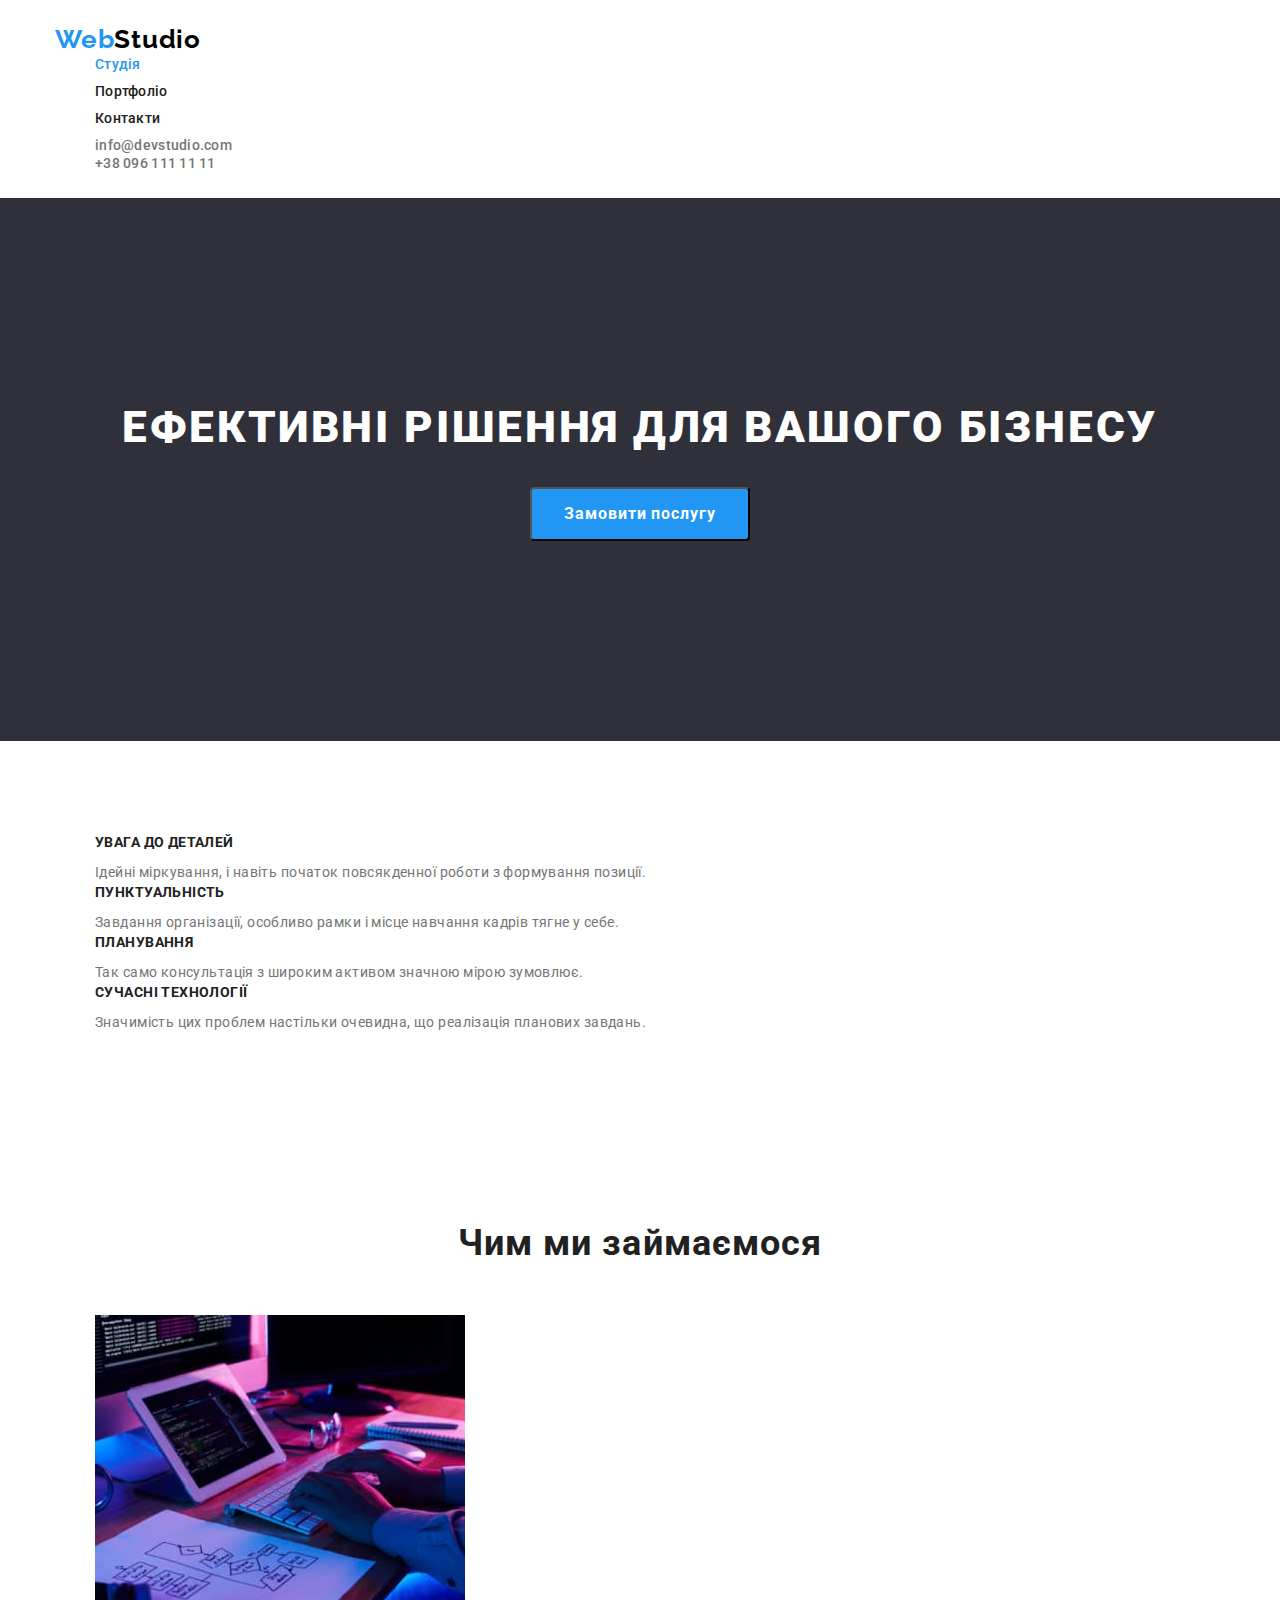
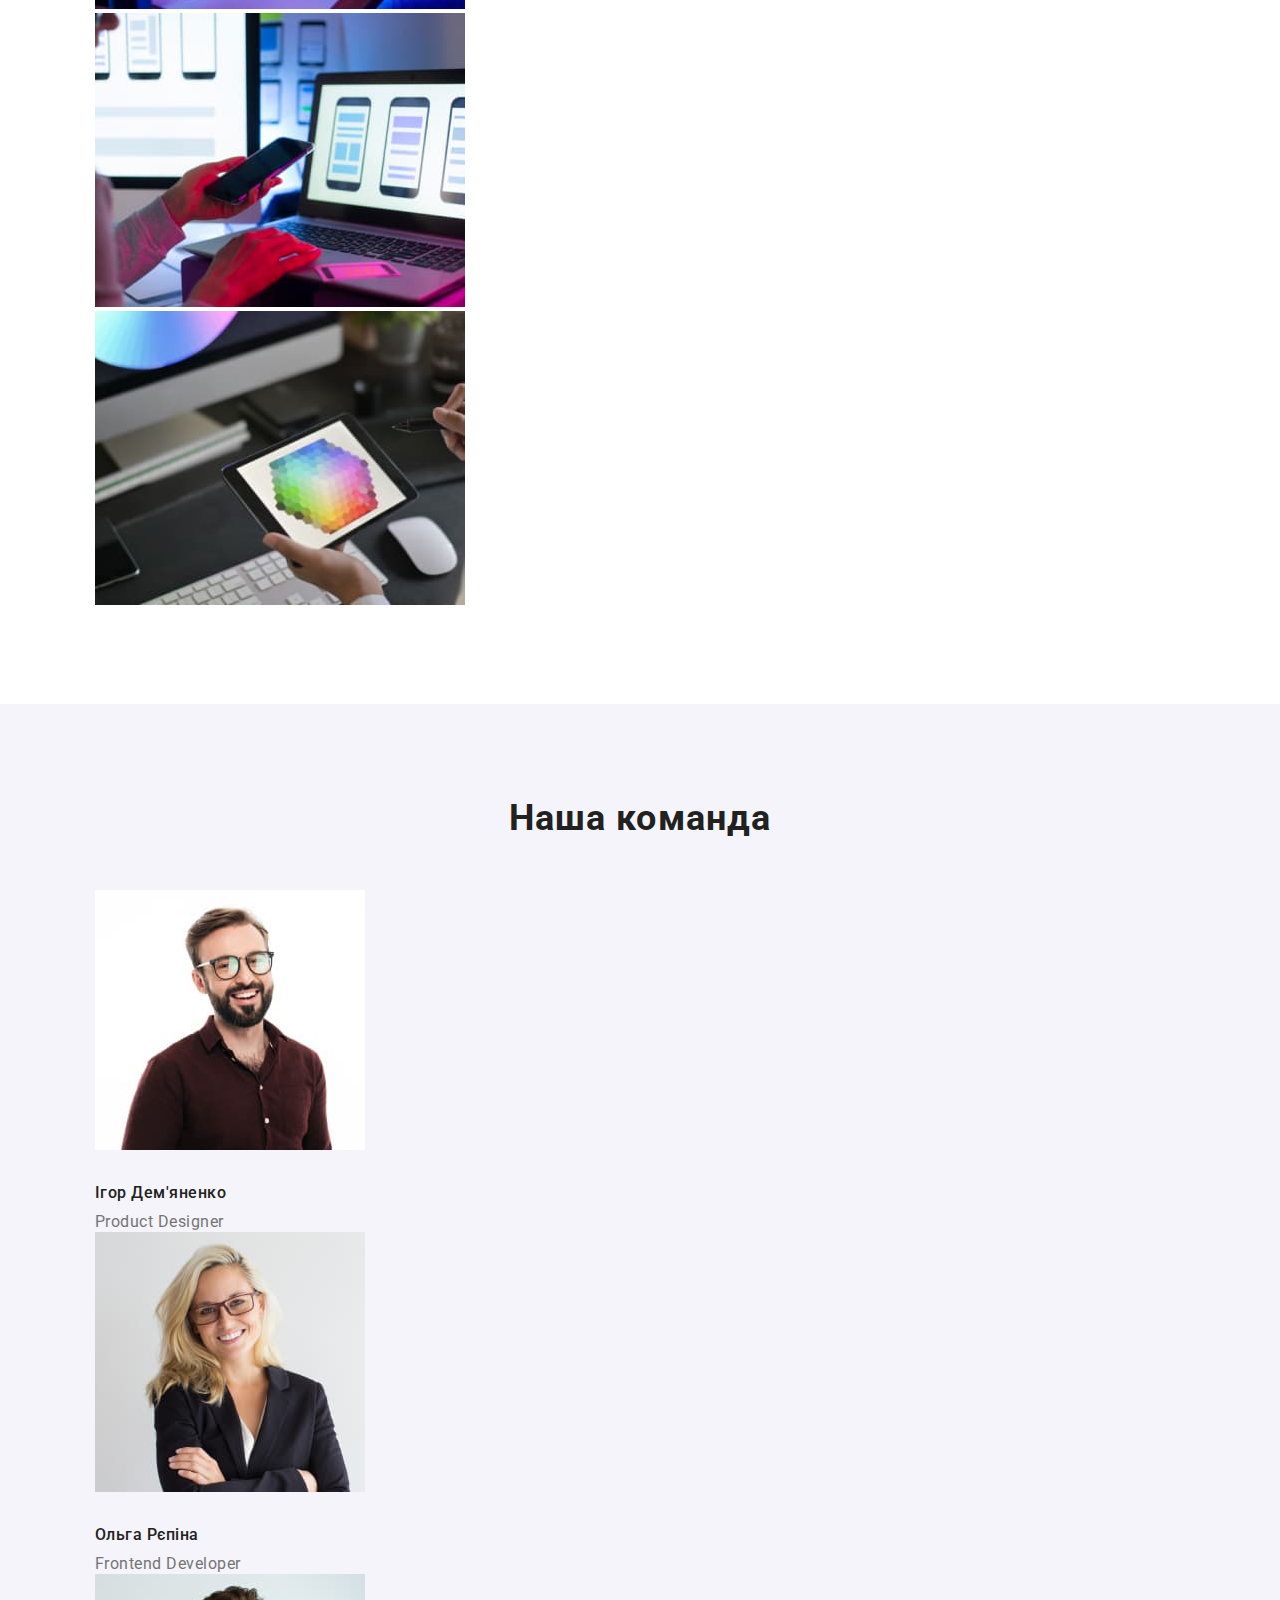
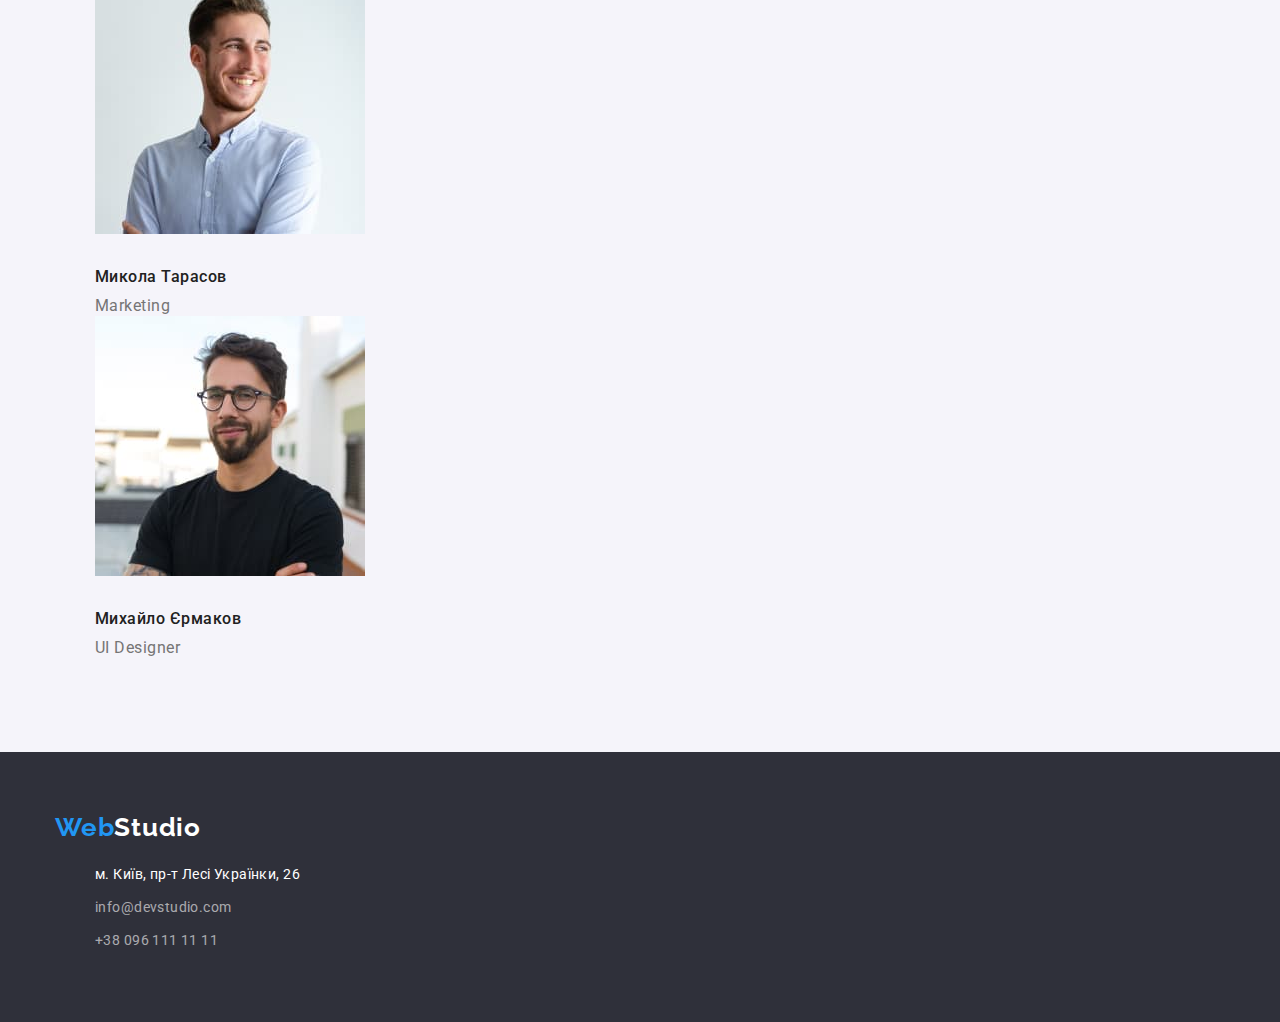
==== index.html @ a7c1e278 "hw-03" ====
<!DOCTYPE html>
<html lang="uk">
  <head>
    <meta charset="UTF-8" />
    <meta http-equiv="X-UA-Compatible" content="IE=edge" />
    <meta name="viewport" content="width=device-width, initial-scale=1.0" />
    <title>Студія</title>
    <link
      href="https://fonts.googleapis.com/css2?family=Raleway:wght@700&family=Roboto:wght@400;500;700;900&display=swap"
      rel="stylesheet"
    />
    <link
      rel="stylesheet"
      href="https://cdnjs.cloudflare.com/ajax/libs/modern-normalize/1.1.0/modern-normalize.min.css"
    />
    <link rel="stylesheet" href="./css/styles.css" />
  </head>
  <body>
    <header class="header">
      <div class="container">
        <a class="logo" href="./">Web<span class="logo-studio">Studio</span></a>
        <nav>
          <ul class="site-nav list">
            <li><a class="link current" href="./index.html">Студія</a></li>
            <li><a class="link" href="./portfolio.html">Портфоліо</a></li>
            <li><a class="link" href="./contacts.html">Контакти</a></li>
          </ul>
        </nav>
        <ul class="contacts-header list">
          <li>
            <a class="contact" href="mailto:info@devstudio.com"
              >info@devstudio.com</a
            >
          </li>
          <li>
            <a class="contact" href="tel:+380961111111">+38 096 111 11 11</a>
          </li>
        </ul>
      </div>
    </header>

    <main>
      <!-- шапка -->
      <section class="hero">
        <div class="container">
          <h1 class="hero-title">Ефективні рішення для вашого бізнесу</h1>
          <button class="button" type="button">Замовити послугу</button>
        </div>
      </section>
      <!-- особливості -->
      <section class="section">
        <div class="container">
          <h2 class="visually-hidden">особливості</h2>
          <ul class="list">
            <li>
              <h3 class="section-title">УВАГА ДО ДЕТАЛЕЙ</h3>
              <p class="section-paragraph">
                Ідейні міркування, і навіть початок повсякденної роботи з
                формування позиції.
              </p>
            </li>
            <li>
              <h3 class="section-title">ПУНКТУАЛЬНІСТЬ</h3>
              <p class="section-paragraph">
                Завдання організації, особливо рамки і місце навчання кадрів
                тягне у себе.
              </p>
            </li>
            <li>
              <h3 class="section-title">ПЛАНУВАННЯ</h3>
              <p class="section-paragraph">
                Так само консультація з широким активом значною мірою зумовлює.
              </p>
            </li>
            <li>
              <h3 class="section-title">СУЧАСНІ ТЕХНОЛОГІЇ</h3>
              <p class="section-paragraph">
                Значимість цих проблем настільки очевидна, що реалізація
                планових завдань.
              </p>
            </li>
          </ul>
        </div>
      </section>
      <!-- чим ми займаємось -->
      <section class="section">
        <div class="container">
          <h2 class="box">Чим ми займаємося</h2>
          <ul class="list">
            <li>
              <img src="./images/box1.jpg" width="370" alt="заняття" />
            </li>
            <li>
              <img src="./images/box2.jpg" width="370" alt="заняття" />
            </li>
            <li>
              <img src="./images/box3.jpg" width="370" alt="заняття" />
            </li>
          </ul>
        </div>
      </section>
      <!-- команда -->
      <section class="team">
        <div class="container">
          <h2 class="box">Наша команда</h2>
          <ul class="list">
            <li>
              <img
                class="team-photo"
                src="./images/person1.jpg"
                width="270"
                alt="працівник"
              />
              <h3 class="team-name">Ігор Дем'яненко</h3>
              <p class="team-job">Product Designer</p>
            </li>
            <li>
              <img
                class="team-photo"
                src="./images/person2.jpg"
                width="270"
                alt="працівник"
              />
              <h3 class="team-name">Ольга Рєпіна</h3>
              <p class="team-job">Frontend Developer</p>
            </li>
            <li>
              <img
                class="team-photo"
                src="./images/person3.jpg"
                width="270"
                alt="працівник"
              />
              <h3 class="team-name">Микола Тарасов</h3>
              <p class="team-job">Marketing</p>
            </li>
            <li>
              <img
                class="team-photo"
                src="./images/person4.jpg"
                width="270"
                alt="працівник"
              />
              <h3 class="team-name">Михайло Єрмаков</h3>
              <p class="team-job">UI Designer</p>
            </li>
          </ul>
        </div>
      </section>
    </main>
    <footer class="footer">
      <div class="container">
        <a class="logo" href="./">Web<span class="logo-footer">Studio</span></a>
        <address class="footer-address">
          <ul class="address list">
            <li>
              <a class="link location" href="#"
                >м. Київ, пр-т Лесі Українки, 26</a
              >
            </li>
            <li>
              <a class="link" href="mailto:info@devstudio.com"
                >info@devstudio.com</a
              >
            </li>
            <li>
              <a class="link" href="tel:+380961111111">+38 096 111 11 11</a>
            </li>
          </ul>
        </address>
      </div>
    </footer>
  </body>
</html>
---- css/styles.css ----
/* цвет основного цекста #212121 */
/* вторичный цвет #757575 */
/* белый #FFFFFF */
/* цвет акцента #2196F3 */
/* вторчный цвет фона #2F303A */

/* Стилізація сторінки студія */

html {
  box-sizing: border-box;
}

*,
*::before,
*::after {
  box-sizing: inherit;
}

:root {
  --primary-text-color: #212121;
  --secondary-text-color: #757575;
  --accent-text-color: #2196f3;
  --white-proect-color: #ffffff;
}

body {
  margin: 0;
  background-color: var(--white-proect-color);
  color: var(--primary-text-color);
  font-family: Roboto, sans-serif;
}

.container {
  width: 1200px;
  padding-left: 15px;
  padding-right: 15px;
  margin-right: auto;
  margin-left: auto;
}

.list {
  list-style: none;
  margin-top: 0;
  margin-bottom: 0;
}

a {
  text-decoration: none;
}

.visually-hidden {
  position: absolute;
  width: 1px;
  height: 1px;
  margin: -1px;
  border: 0;
  padding: 0;

  white-space: nowrap;
  clip-path: inset(100%);
  clip: rect(0 0 0 0);
  overflow: hidden;
}

/* Header */
.header {
  padding-top: 24px;
  padding-bottom: 25px;
}

.logo {
  color: var(--accent-text-color);
  font-family: "Raleway", sans-serif;
  font-weight: 700;
  font-size: 26px;
  line-height: 1.19;
  letter-spacing: 0.03em;
}

.logo-studio {
  color: #000000;
}

/* Nav */
.site-nav .link {
  color: var(--primary-text-color);
  font-weight: 500;
  font-size: 14px;
  line-height: 1.14;
  letter-spacing: 0.02em;
}

.current.link {
  color: var(--accent-text-color);
}

.site-nav .link:hover,
.site-nav .link:focus {
  color: var(--accent-text-color);
}

.contacts-header .contact {
  color: var(--secondary-text-color);
  font-weight: 500;
  font-size: 14px;
  line-height: 1.14;
  letter-spacing: 0.02em;
}

.contacts-header .contact:hover,
.contacts-header .contact:focus {
  color: var(--accent-text-color);
}

/* main */

/* шапка */

.hero {
  background-color: #2f303a;
  padding-top: 200px;
  padding-bottom: 200px;
}

.hero-title {
  margin-top: 0;
  margin-bottom: 30px;
  font-weight: 900;
  font-size: 44px;
  line-height: 1.36;
  text-align: center;
  letter-spacing: 0.06em;
  text-transform: uppercase;
  color: var(--white-proect-color);
}

.button {
  margin-left: auto;
  margin-right: auto;
  background-color: var(--accent-text-color);
  border-radius: 4px;
  padding: 10px 32px;
  font-family: inherit;
  font-weight: 700;
  font-size: 16px;
  line-height: 1.87;
  display: flex;
  align-items: center;

  letter-spacing: 0.06em;

  color: var(--white-proect-color);
}

.button:hover,
.button:focus {
  background-color: #188ce8;
}

/* <!-- особливості --> */
.section {
  padding-top: 94px;
  padding-bottom: 94px;
}

.section-paragraph {
  margin-top: 0;
  margin-bottom: 0px;
  font-size: 14px;
  line-height: 1.71;
  letter-spacing: 0.03em;
  color: var(--secondary-text-color);
}

.section-title {
  margin-top: 0;
  margin-bottom: 10px;
  font-size: 14px;
  line-height: 1.14;
  letter-spacing: 0.03em;
  text-transform: uppercase;
}

/* заголовки другого рівня */

.box {
  margin-top: 0;
  margin-bottom: 50px;
  font-size: 36px;
  line-height: 1.16;
  text-align: center;
  letter-spacing: 0.03em;
}

/* <!-- команда --> */

.team {
  background-color: #f5f4fa;
  padding-top: 94px;
  padding-bottom: 94px;
}

.team-photo {
  margin-bottom: 30px;
}

.team-name {
  margin-top: 0;
  margin-bottom: 10px;
  font-weight: 500;
  font-size: 16px;
  line-height: 1.18;
  letter-spacing: 0.03em;
}

.team-job {
  margin-top: 0;
  margin-bottom: 0px;
  font-size: 16px;
  line-height: 1.18;
  letter-spacing: 0.03em;
  color: var(--secondary-text-color);
}

/* footer */

.footer {
  background-color: #2f303a;
  padding-top: 60px;
  padding-bottom: 60px;
}

.logo-footer {
  color: var(--white-proect-color);
  display: inline-block;
  margin-bottom: 20px;
}

.footer-address {
  font-style: normal;
}

.link {
  display: inline-block;
  margin-bottom: 9px;
  font-weight: 400;
  font-size: 14px;
  line-height: 1.71;
  letter-spacing: 0.03em;
  color: rgba(255, 255, 255, 0.6);
}

.address .link:hover,
.address .link:focus {
  color: var(--accent-text-color);
}

.location.link {
  color: var(--white-proect-color);
  display: inline-block;
  margin-bottom: 9px;
}

/* стилізація сторінки портфоліо */

.portfolio.list {
  padding-top: 0;
  padding-bottom: 0;
  margin-bottom: 34px;
}
 .portfolio-img {
  display: inline-block;
  margin-bottom: 20px;
 }

.portfolio {
  padding-bottom: 94px;
  padding-top: 94px;
}

.second.button {
  display: inline-block;

  color: var(--primary-text-color);
  font-family: inherit;
  font-weight: 500;
  font-size: 16px;
  line-height: 1.62;
  letter-spacing: 0.03em;
  background: #f5f4fa;
  border-radius: 4px;
  border: none;
}

.second.button:hover,
.second.button:focus {
  color: var(--white-proect-color);
  background-color: var(--accent-text-color);
}

.portfolio-title {
  margin-top: 0;
  margin-bottom: 4px;
  font-weight: 700;
  font-size: 18px;
  line-height: 2;
  letter-spacing: 0.06em;
}

.portfolio .portfolio-title {
  color: var(--primary-text-color);
}

.portfolio-sites {
  margin: 0;
  font-weight: 400;
  font-size: 16px;
  line-height: 1.87;
  letter-spacing: 0.03em;
  color: var(--secondary-text-color);
}
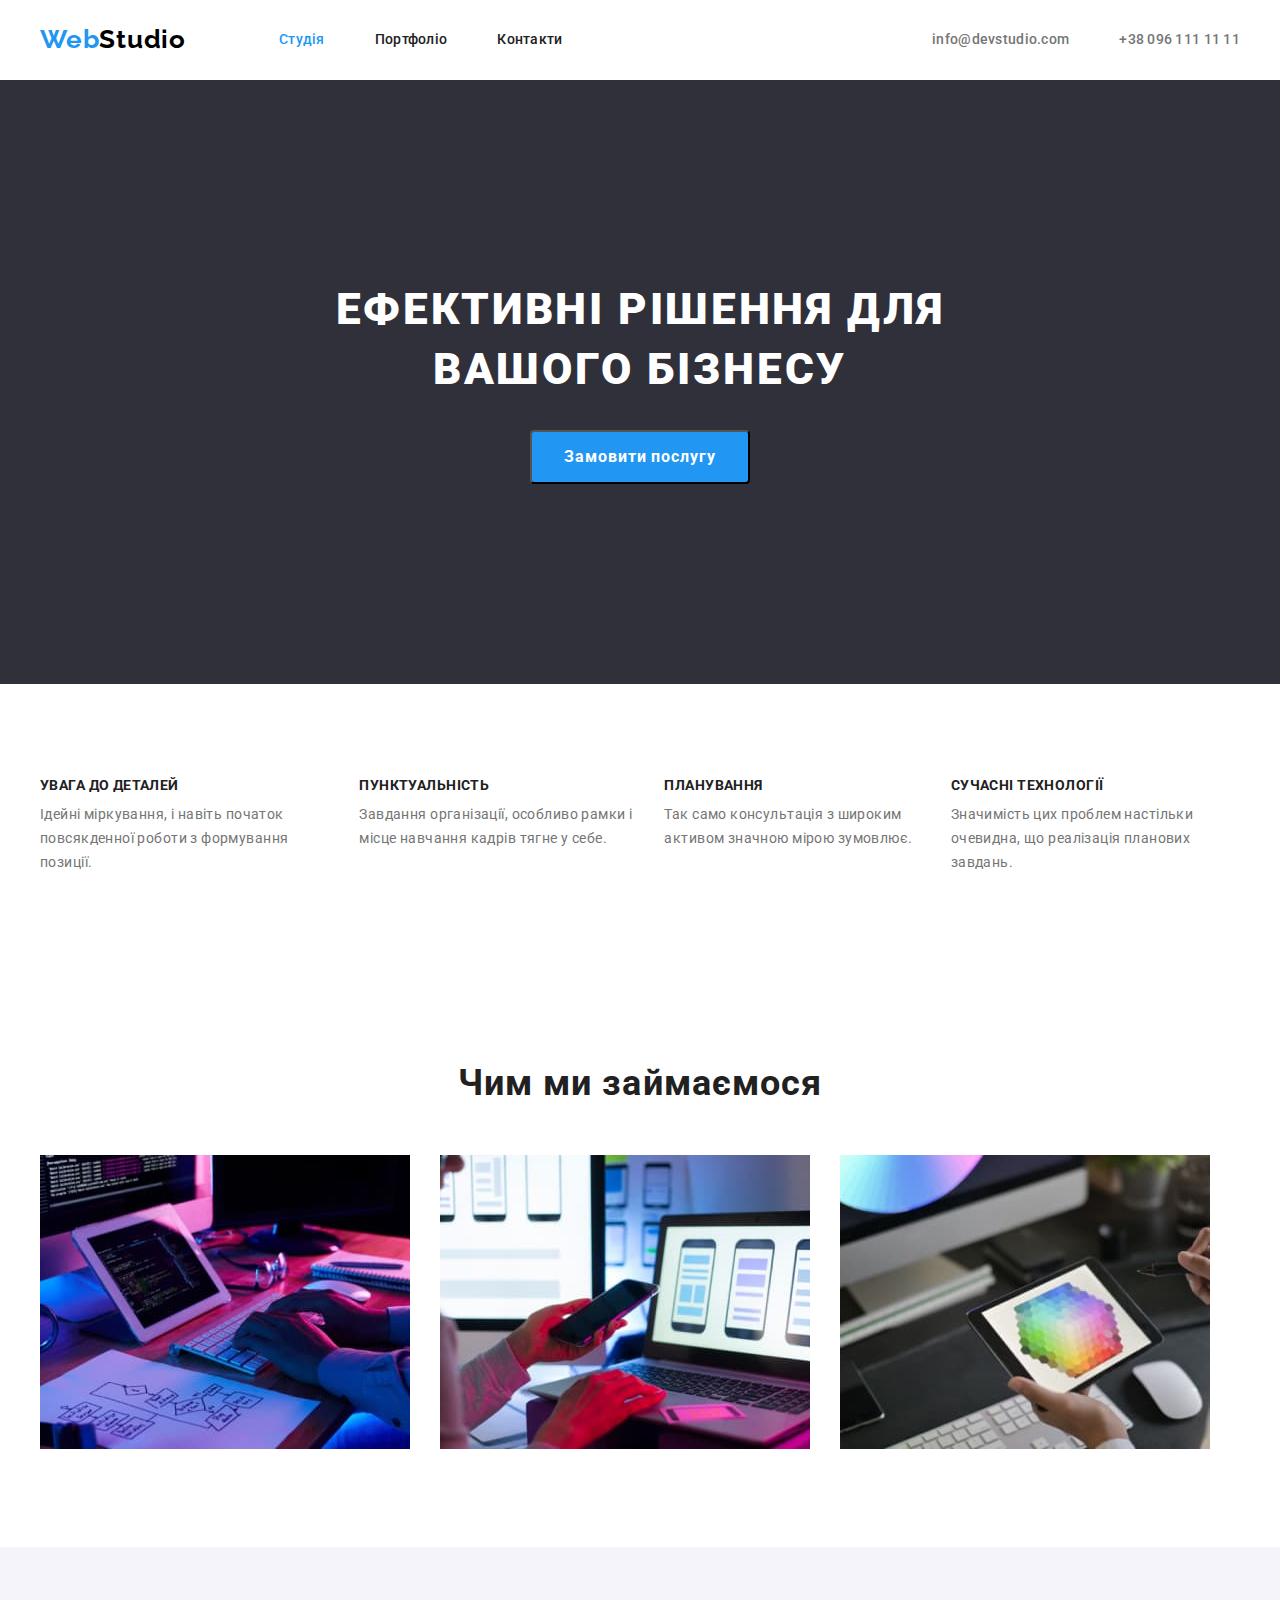
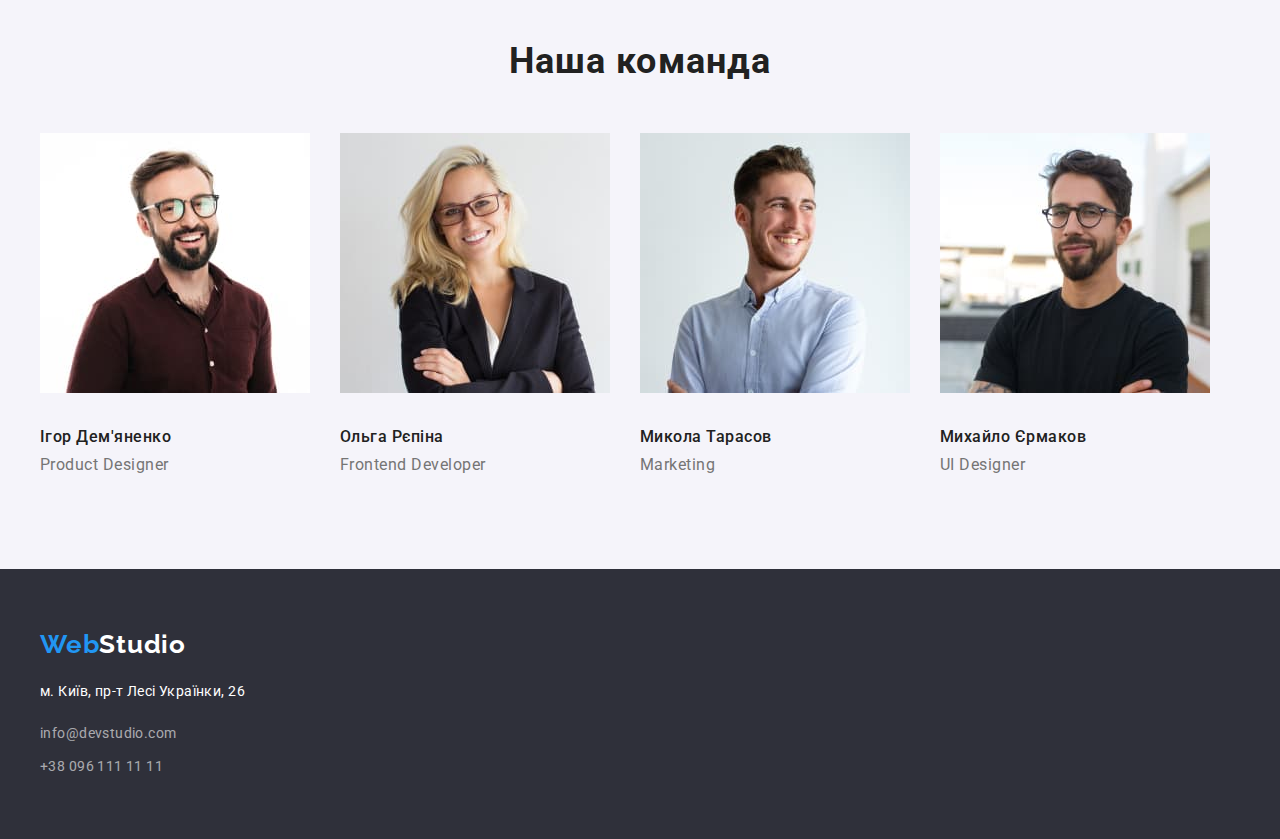
==== commit 853f396b: "update hw03" ====
--- a/index.html
+++ b/index.html
@@ -17,22 +17,22 @@
   </head>
   <body>
     <header class="header">
-      <div class="container">
+      <div class="container main-nav">
         <a class="logo" href="./">Web<span class="logo-studio">Studio</span></a>
         <nav>
           <ul class="site-nav list">
-            <li><a class="link current" href="./index.html">Студія</a></li>
-            <li><a class="link" href="./portfolio.html">Портфоліо</a></li>
-            <li><a class="link" href="./contacts.html">Контакти</a></li>
+            <li class="item"><a class="link current" href="./index.html">Студія</a></li>
+            <li class="item"><a class="link" href="./portfolio.html">Портфоліо</a></li>
+            <li class="item"><a class="link" href="./contacts.html">Контакти</a></li>
           </ul>
         </nav>
         <ul class="contacts-header list">
-          <li>
+          <li class="item">
             <a class="contact" href="mailto:info@devstudio.com"
               >info@devstudio.com</a
             >
           </li>
-          <li>
+          <li class="item">
             <a class="contact" href="tel:+380961111111">+38 096 111 11 11</a>
           </li>
         </ul>
@@ -49,30 +49,30 @@
       </section>
       <!-- особливості -->
       <section class="section">
-        <div class="container">
+        <div class="container specials">
           <h2 class="visually-hidden">особливості</h2>
           <ul class="list">
-            <li>
+            <li class="elements">
               <h3 class="section-title">УВАГА ДО ДЕТАЛЕЙ</h3>
               <p class="section-paragraph">
                 Ідейні міркування, і навіть початок повсякденної роботи з
                 формування позиції.
               </p>
             </li>
-            <li>
+            <li class="elements">
               <h3 class="section-title">ПУНКТУАЛЬНІСТЬ</h3>
               <p class="section-paragraph">
                 Завдання організації, особливо рамки і місце навчання кадрів
                 тягне у себе.
               </p>
             </li>
-            <li>
+            <li class="elements">
               <h3 class="section-title">ПЛАНУВАННЯ</h3>
               <p class="section-paragraph">
                 Так само консультація з широким активом значною мірою зумовлює.
               </p>
             </li>
-            <li>
+            <li class="elements">
               <h3 class="section-title">СУЧАСНІ ТЕХНОЛОГІЇ</h3>
               <p class="section-paragraph">
                 Значимість цих проблем настільки очевидна, що реалізація
@@ -84,27 +84,28 @@
       </section>
       <!-- чим ми займаємось -->
       <section class="section">
-        <div class="container">
+        <div class="container employment">
           <h2 class="box">Чим ми займаємося</h2>
           <ul class="list">
-            <li>
+            <li class="images">
               <img src="./images/box1.jpg" width="370" alt="заняття" />
             </li>
-            <li>
+            <li class="images">
               <img src="./images/box2.jpg" width="370" alt="заняття" />
             </li>
-            <li>
+            <li class="images">
               <img src="./images/box3.jpg" width="370" alt="заняття" />
             </li>
+            
           </ul>
         </div>
       </section>
       <!-- команда -->
       <section class="team">
-        <div class="container">
+        <div class="container people">
           <h2 class="box">Наша команда</h2>
           <ul class="list">
-            <li>
+            <li class="workers">
               <img
                 class="team-photo"
                 src="./images/person1.jpg"
@@ -114,7 +115,7 @@
               <h3 class="team-name">Ігор Дем'яненко</h3>
               <p class="team-job">Product Designer</p>
             </li>
-            <li>
+            <li class="workers">
               <img
                 class="team-photo"
                 src="./images/person2.jpg"
@@ -124,7 +125,7 @@
               <h3 class="team-name">Ольга Рєпіна</h3>
               <p class="team-job">Frontend Developer</p>
             </li>
-            <li>
+            <li class="workers">
               <img
                 class="team-photo"
                 src="./images/person3.jpg"
@@ -134,7 +135,7 @@
               <h3 class="team-name">Микола Тарасов</h3>
               <p class="team-job">Marketing</p>
             </li>
-            <li>
+            <li class="workers">
               <img
                 class="team-photo"
                 src="./images/person4.jpg"
@@ -153,17 +154,17 @@
         <a class="logo" href="./">Web<span class="logo-footer">Studio</span></a>
         <address class="footer-address">
           <ul class="address list">
-            <li>
+            <li class="end">
               <a class="link location" href="#"
                 >м. Київ, пр-т Лесі Українки, 26</a
               >
             </li>
-            <li>
+            <li class="end">
               <a class="link" href="mailto:info@devstudio.com"
                 >info@devstudio.com</a
               >
             </li>
-            <li>
+            <li class="end">
               <a class="link" href="tel:+380961111111">+38 096 111 11 11</a>
             </li>
           </ul>
--- a/css/styles.css
+++ b/css/styles.css
@@ -31,7 +31,7 @@
 }
 
 .container {
-  width: 1200px;
+  width: 1230px;
   padding-left: 15px;
   padding-right: 15px;
   margin-right: auto;
@@ -42,6 +42,7 @@
   list-style: none;
   margin-top: 0;
   margin-bottom: 0;
+  padding: 0;
 }
 
 a {
@@ -82,6 +83,21 @@
 }
 
 /* Nav */
+
+.main-nav {
+  display: flex;
+  align-items: center;
+}
+
+.site-nav {
+  display: flex;
+  margin-left: 93px;
+}
+
+.site-nav .item:not(:last-child) {
+  margin-right: 50px;
+}
+
 .site-nav .link {
   color: var(--primary-text-color);
   font-weight: 500;
@@ -99,6 +115,15 @@
   color: var(--accent-text-color);
 }
 
+.contacts-header {
+  display: flex;
+  margin-left: auto;
+}
+
+.contacts-header .item + .item {
+  margin-left: 50px;
+}
+
 .contacts-header .contact {
   color: var(--secondary-text-color);
   font-weight: 500;
@@ -120,23 +145,25 @@
   background-color: #2f303a;
   padding-top: 200px;
   padding-bottom: 200px;
+  text-align: center;
 }
 
 .hero-title {
   margin-top: 0;
   margin-bottom: 30px;
+  margin-left: auto;
+  margin-right: auto;
   font-weight: 900;
   font-size: 44px;
   line-height: 1.36;
-  text-align: center;
+  width: 696px;
+
   letter-spacing: 0.06em;
   text-transform: uppercase;
   color: var(--white-proect-color);
 }
 
 .button {
-  margin-left: auto;
-  margin-right: auto;
   background-color: var(--accent-text-color);
   border-radius: 4px;
   padding: 10px 32px;
@@ -144,7 +171,7 @@
   font-weight: 700;
   font-size: 16px;
   line-height: 1.87;
-  display: flex;
+
   align-items: center;
 
   letter-spacing: 0.06em;
@@ -158,6 +185,20 @@
 }
 
 /* <!-- особливості --> */
+
+.specials .list {
+  display: flex;
+}
+
+.elements {
+  width: calc((100%-90px) / 4);
+  margin-right: 30px;
+}
+
+.elements:nth-child(4n) {
+  margin-right: 0;
+}
+
 .section {
   padding-top: 94px;
   padding-bottom: 94px;
@@ -192,7 +233,33 @@
   letter-spacing: 0.03em;
 }
 
+/* <!-- чим ми займаємось --> */
+.employment .list {
+  display: flex;
+}
+
+.images {
+  width: calc((100%-60px) / 3);
+  margin-right: 30px;
+}
+
+.images:nth-child(3n) {
+  margin-right: 0;
+}
+
 /* <!-- команда --> */
+
+.people .list {
+  display: flex;
+}
+
+.workers {
+  width: calc((100%-90px) / 4);
+  margin-right: 30px;
+}
+.workers:nth-child(4n) {
+  margin-right: 0;
+}
 
 .team {
   background-color: #f5f4fa;
@@ -240,9 +307,16 @@
   font-style: normal;
 }
 
+.end {
+  margin-bottom: 9px;
+}
+
+.end:last-child {
+  margin-bottom: 0;
+}
+
 .link {
   display: inline-block;
-  margin-bottom: 9px;
   font-weight: 400;
   font-size: 14px;
   line-height: 1.71;
@@ -264,14 +338,23 @@
 /* стилізація сторінки портфоліо */
 
 .portfolio.list {
+  display: flex;
+  justify-content: center;
+}
+
+.portfolio-button {
+  margin-right: 8px;
+}
+
+.portfolio-button:last-child {
+  margin-right: 0;
+}
+
+.portfolio.list {
   padding-top: 0;
   padding-bottom: 0;
   margin-bottom: 34px;
 }
- .portfolio-img {
-  display: inline-block;
-  margin-bottom: 20px;
- }
 
 .portfolio {
   padding-bottom: 94px;
@@ -298,7 +381,21 @@
   background-color: var(--accent-text-color);
 }
 
+.portfolio-imgs {
+  display: flex;
+  flex-wrap: wrap;
+  gap: 30px;
+  background-color: tomato;
+}
+
+.cards {
+  border: 1px solid #eeeeee;
+}
+
 .portfolio-title {
+  padding-top: 20px;
+  padding-left: 24px;
+  padding-right: 24px;
   margin-top: 0;
   margin-bottom: 4px;
   font-weight: 700;
@@ -312,6 +409,9 @@
 }
 
 .portfolio-sites {
+  padding-bottom: 20px;
+  padding-left: 24px;
+  padding-right: 24px;
   margin: 0;
   font-weight: 400;
   font-size: 16px;
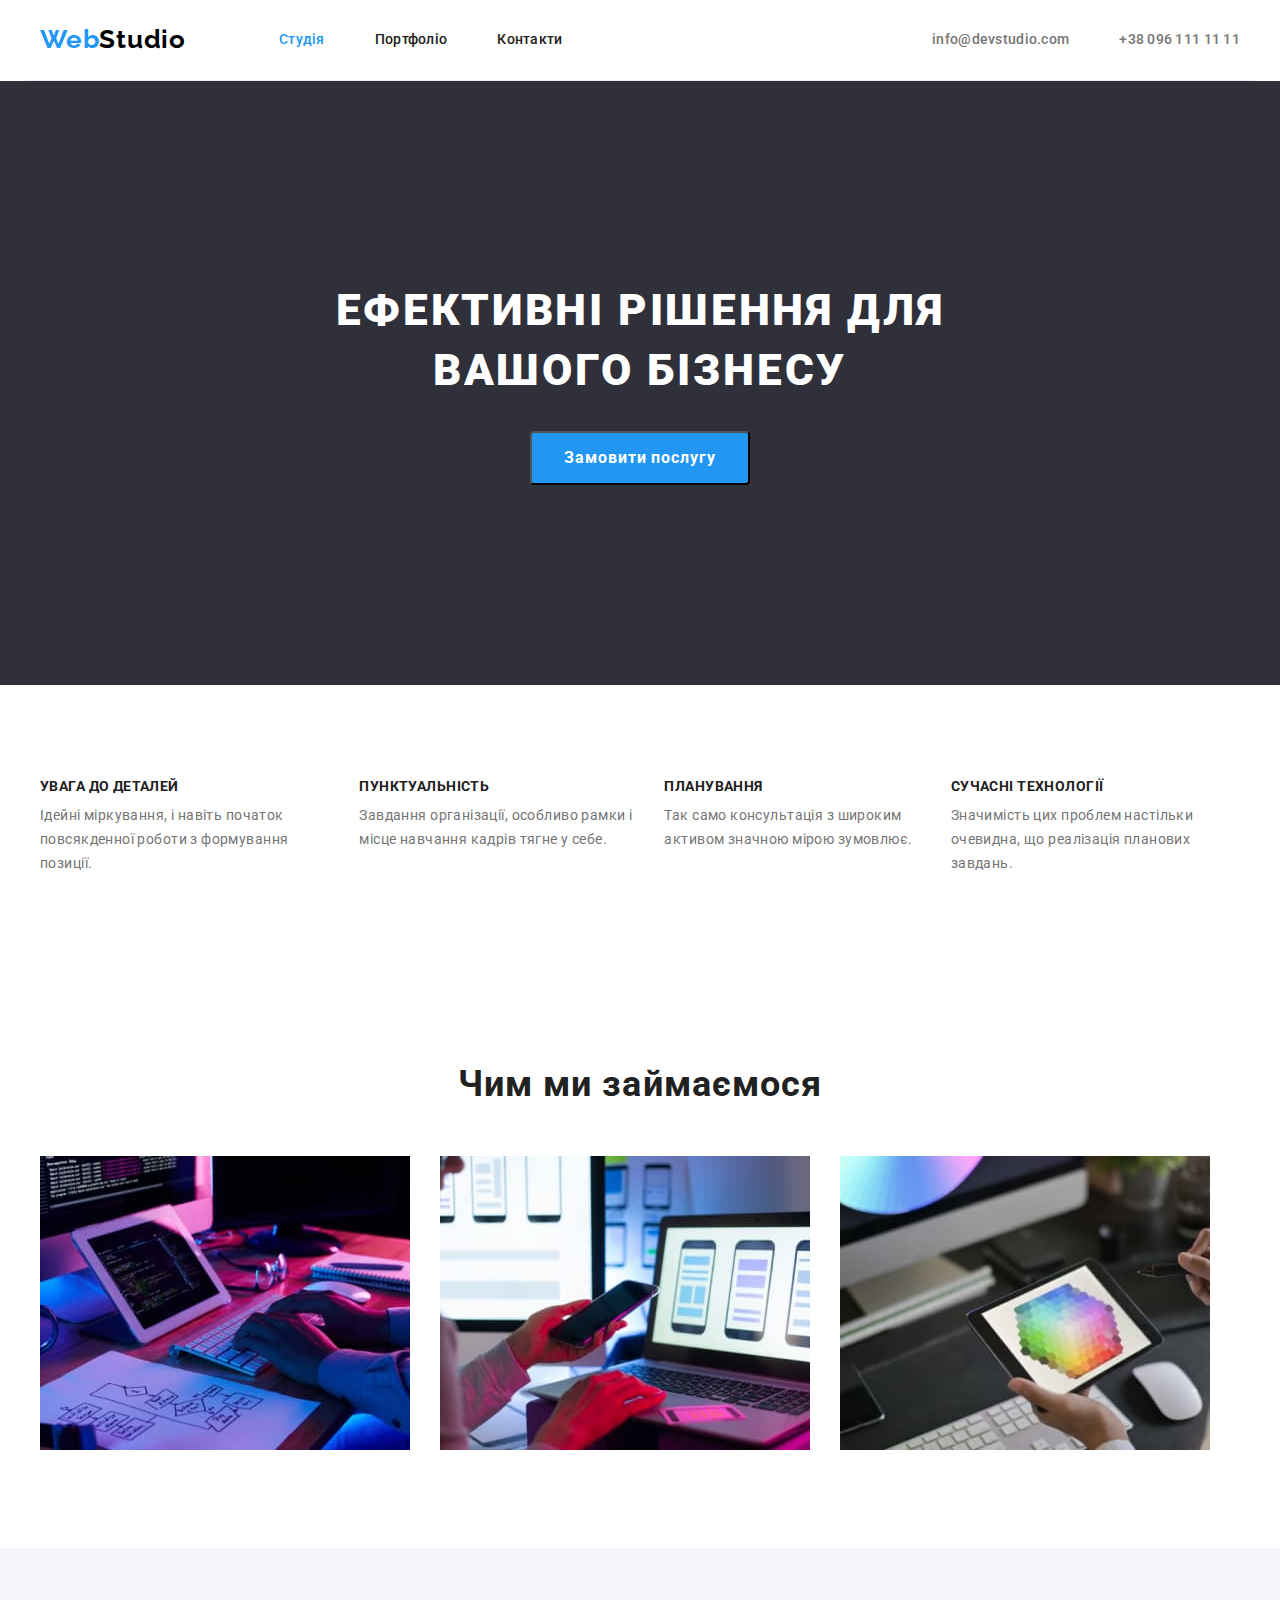
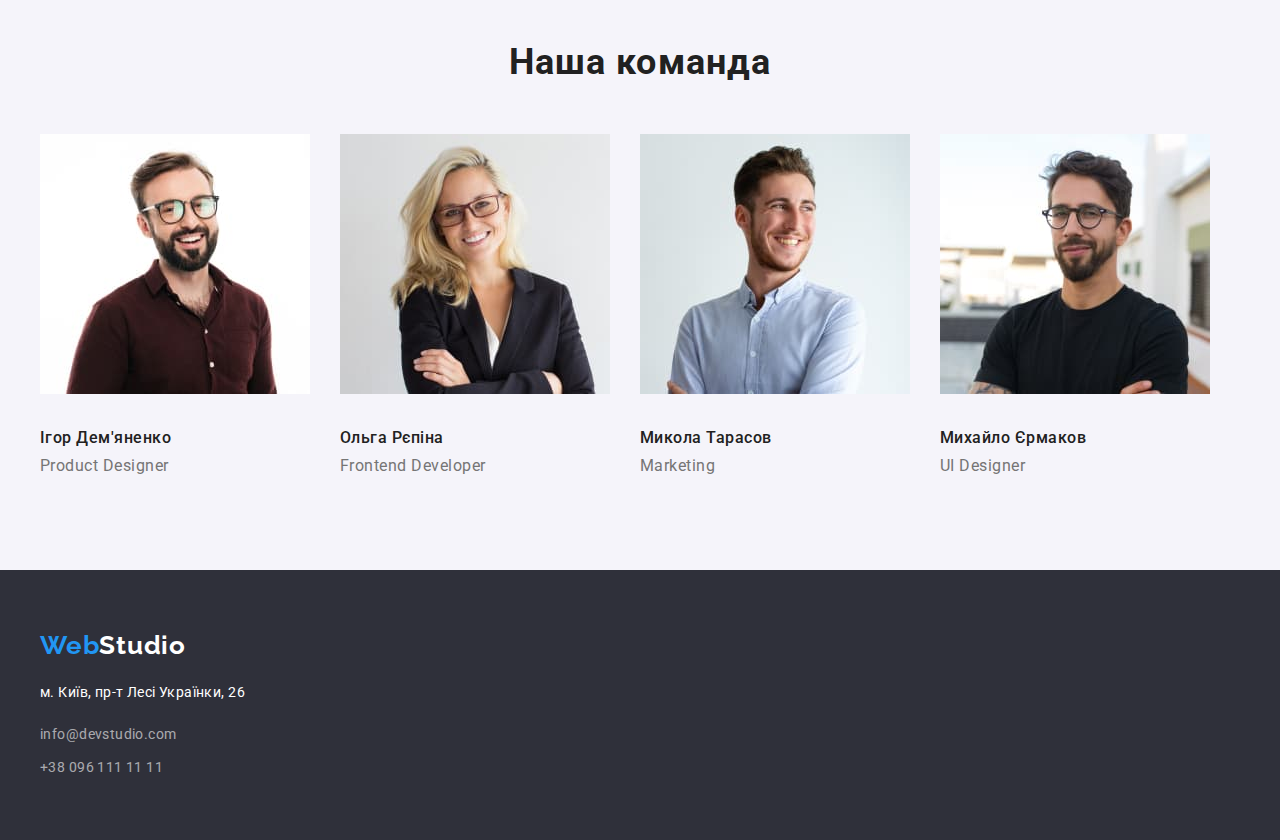
==== commit 344d44b7: "update2 hw3" ====
--- a/index.html
+++ b/index.html
@@ -21,9 +21,15 @@
         <a class="logo" href="./">Web<span class="logo-studio">Studio</span></a>
         <nav>
           <ul class="site-nav list">
-            <li class="item"><a class="link current" href="./index.html">Студія</a></li>
-            <li class="item"><a class="link" href="./portfolio.html">Портфоліо</a></li>
-            <li class="item"><a class="link" href="./contacts.html">Контакти</a></li>
+            <li class="item">
+              <a class="link current" href="./index.html">Студія</a>
+            </li>
+            <li class="item">
+              <a class="link" href="./portfolio.html">Портфоліо</a>
+            </li>
+            <li class="item">
+              <a class="link" href="./contacts.html">Контакти</a>
+            </li>
           </ul>
         </nav>
         <ul class="contacts-header list">
@@ -96,7 +102,6 @@
             <li class="images">
               <img src="./images/box3.jpg" width="370" alt="заняття" />
             </li>
-            
           </ul>
         </div>
       </section>
--- a/css/styles.css
+++ b/css/styles.css
@@ -64,9 +64,11 @@
 }
 
 /* Header */
-.header {
+
+.main-nav {
   padding-top: 24px;
   padding-bottom: 25px;
+  border-bottom: 1px solid #ececec;
 }
 
 .logo {
@@ -385,17 +387,26 @@
   display: flex;
   flex-wrap: wrap;
   gap: 30px;
-  background-color: tomato;
+}
+
+.portfolio-img {
+  display: block;
+  width: 100%;
+  height: auto;
 }
 
 .cards {
-  border: 1px solid #eeeeee;
+  flex-basis: calc((100% - 60px) / 3);
+}
+
+.title-sites {
+  padding: 20px 24px;
+  border-bottom: 1px solid #eeeeee;
+  border-right: 1px solid #eeeeee;
+  border-left: 1px solid #eeeeee;
 }
 
 .portfolio-title {
-  padding-top: 20px;
-  padding-left: 24px;
-  padding-right: 24px;
   margin-top: 0;
   margin-bottom: 4px;
   font-weight: 700;
@@ -409,9 +420,6 @@
 }
 
 .portfolio-sites {
-  padding-bottom: 20px;
-  padding-left: 24px;
-  padding-right: 24px;
   margin: 0;
   font-weight: 400;
   font-size: 16px;
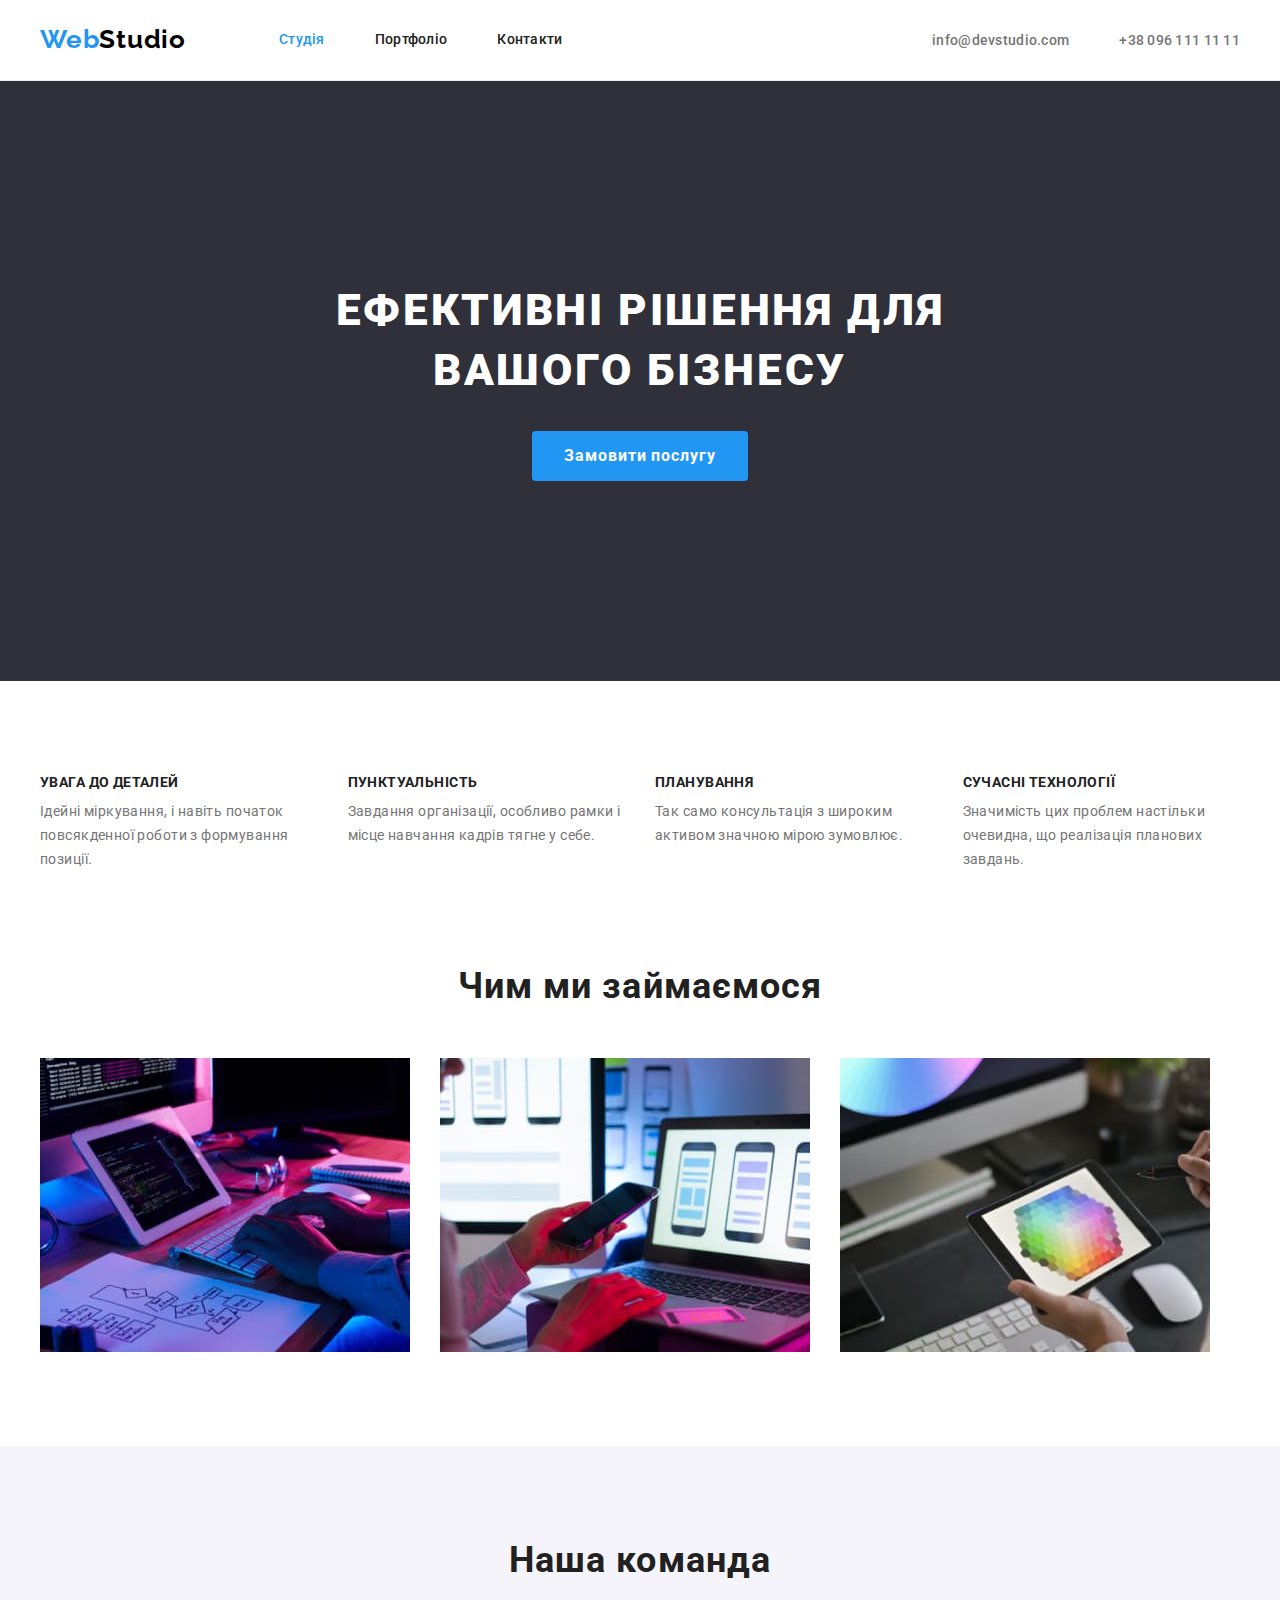
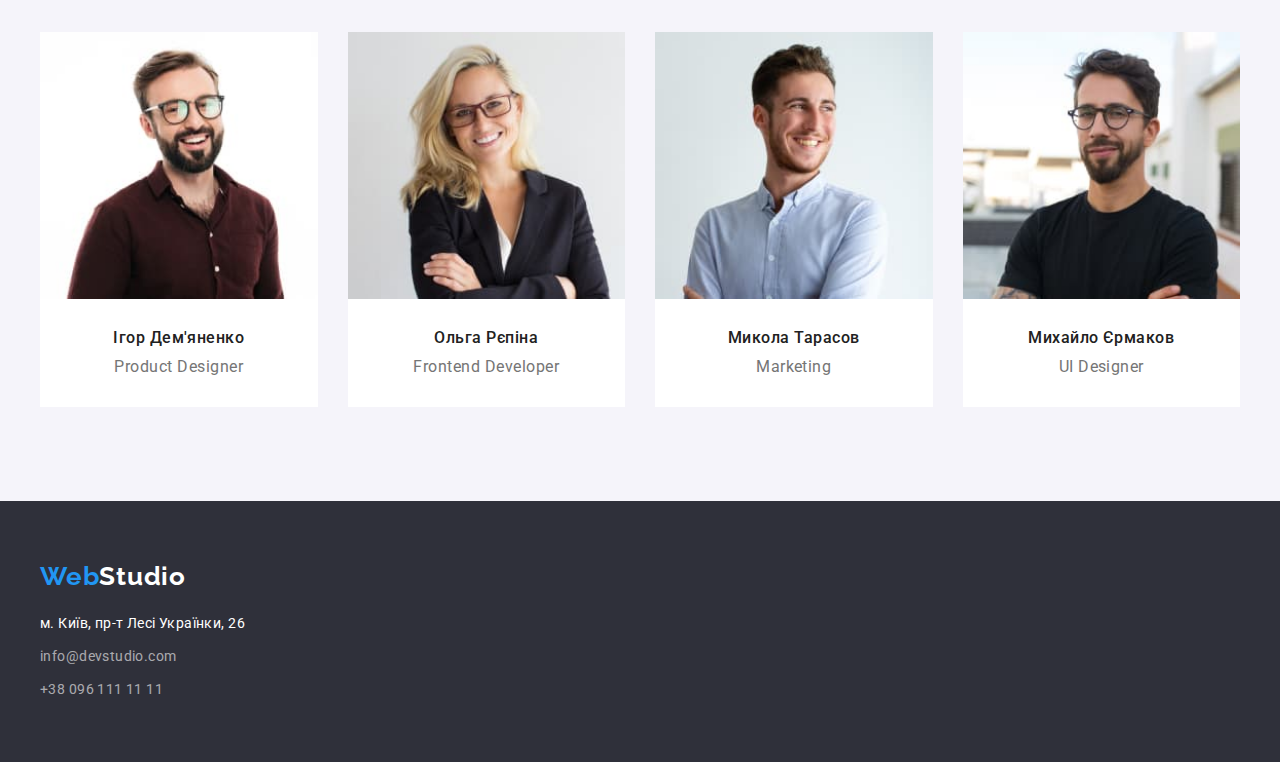
==== commit 89ed6391: "update03 hw3" ====
--- a/index.html
+++ b/index.html
@@ -89,7 +89,7 @@
         </div>
       </section>
       <!-- чим ми займаємось -->
-      <section class="section">
+      <section class="section work">
         <div class="container employment">
           <h2 class="box">Чим ми займаємося</h2>
           <ul class="list">
@@ -117,8 +117,8 @@
                 width="270"
                 alt="працівник"
               />
-              <h3 class="team-name">Ігор Дем'яненко</h3>
-              <p class="team-job">Product Designer</p>
+              <div class="team-content"><h3 class="team-name">Ігор Дем'яненко</h3>
+              <p class="team-job">Product Designer</p></div>
             </li>
             <li class="workers">
               <img
@@ -127,8 +127,8 @@
                 width="270"
                 alt="працівник"
               />
-              <h3 class="team-name">Ольга Рєпіна</h3>
-              <p class="team-job">Frontend Developer</p>
+              <div class="team-content"><h3 class="team-name">Ольга Рєпіна</h3>
+              <p class="team-job">Frontend Developer</p></div>
             </li>
             <li class="workers">
               <img
@@ -137,8 +137,8 @@
                 width="270"
                 alt="працівник"
               />
-              <h3 class="team-name">Микола Тарасов</h3>
-              <p class="team-job">Marketing</p>
+              <div class="team-content"><h3 class="team-name">Микола Тарасов</h3>
+              <p class="team-job">Marketing</p></div>
             </li>
             <li class="workers">
               <img
@@ -147,8 +147,8 @@
                 width="270"
                 alt="працівник"
               />
-              <h3 class="team-name">Михайло Єрмаков</h3>
-              <p class="team-job">UI Designer</p>
+              <div class="team-content"><h3 class="team-name">Михайло Єрмаков</h3>
+              <p class="team-job">UI Designer</p></div>
             </li>
           </ul>
         </div>
--- a/css/styles.css
+++ b/css/styles.css
@@ -30,6 +30,9 @@
   font-family: Roboto, sans-serif;
 }
 
+img {
+  display: block;
+}
 .container {
   width: 1230px;
   padding-left: 15px;
@@ -65,13 +68,13 @@
 
 /* Header */
 
-.main-nav {
+.header {
+  border-bottom: 1px solid #ececec;
+}
+
+.logo {
   padding-top: 24px;
   padding-bottom: 25px;
-  border-bottom: 1px solid #ececec;
-}
-
-.logo {
   color: var(--accent-text-color);
   font-family: "Raleway", sans-serif;
   font-weight: 700;
@@ -101,6 +104,8 @@
 }
 
 .site-nav .link {
+  padding-top: 32px;
+  padding-bottom: 32px;
   color: var(--primary-text-color);
   font-weight: 500;
   font-size: 14px;
@@ -158,7 +163,7 @@
   font-weight: 900;
   font-size: 44px;
   line-height: 1.36;
-  width: 696px;
+  max-width: 696px;
 
   letter-spacing: 0.06em;
   text-transform: uppercase;
@@ -169,15 +174,14 @@
   background-color: var(--accent-text-color);
   border-radius: 4px;
   padding: 10px 32px;
+  border: none;
+  cursor: pointer;
   font-family: inherit;
   font-weight: 700;
   font-size: 16px;
   line-height: 1.87;
-
   align-items: center;
-
   letter-spacing: 0.06em;
-
   color: var(--white-proect-color);
 }
 
@@ -193,7 +197,7 @@
 }
 
 .elements {
-  width: calc((100%-90px) / 4);
+  width: calc((100% - 90px) / 4);
   margin-right: 30px;
 }
 
@@ -236,6 +240,11 @@
 }
 
 /* <!-- чим ми займаємось --> */
+
+.work {
+  padding-top: 0;
+}
+
 .employment .list {
   display: flex;
 }
@@ -251,12 +260,25 @@
 
 /* <!-- команда --> */
 
+.team-content {
+  text-align: center;
+  padding-top: 30px;
+  padding-bottom: 30px;
+  background-color: var(--white-proect-color);
+}
+
+.team-photo {
+  display: block;
+  width: 100%;
+  height: auto;
+}
+
 .people .list {
   display: flex;
 }
 
 .workers {
-  width: calc((100%-90px) / 4);
+  width: calc((100% - 90px) / 4);
   margin-right: 30px;
 }
 .workers:nth-child(4n) {
@@ -269,9 +291,6 @@
   padding-bottom: 94px;
 }
 
-.team-photo {
-  margin-bottom: 30px;
-}
 
 .team-name {
   margin-top: 0;
@@ -302,7 +321,6 @@
 .logo-footer {
   color: var(--white-proect-color);
   display: inline-block;
-  margin-bottom: 20px;
 }
 
 .footer-address {
@@ -334,7 +352,8 @@
 .location.link {
   color: var(--white-proect-color);
   display: inline-block;
-  margin-bottom: 9px;
+  margin-top: 20px;
+  
 }
 
 /* стилізація сторінки портфоліо */
@@ -365,7 +384,7 @@
 
 .second.button {
   display: inline-block;
-
+  padding: 6px 22px;
   color: var(--primary-text-color);
   font-family: inherit;
   font-weight: 500;
